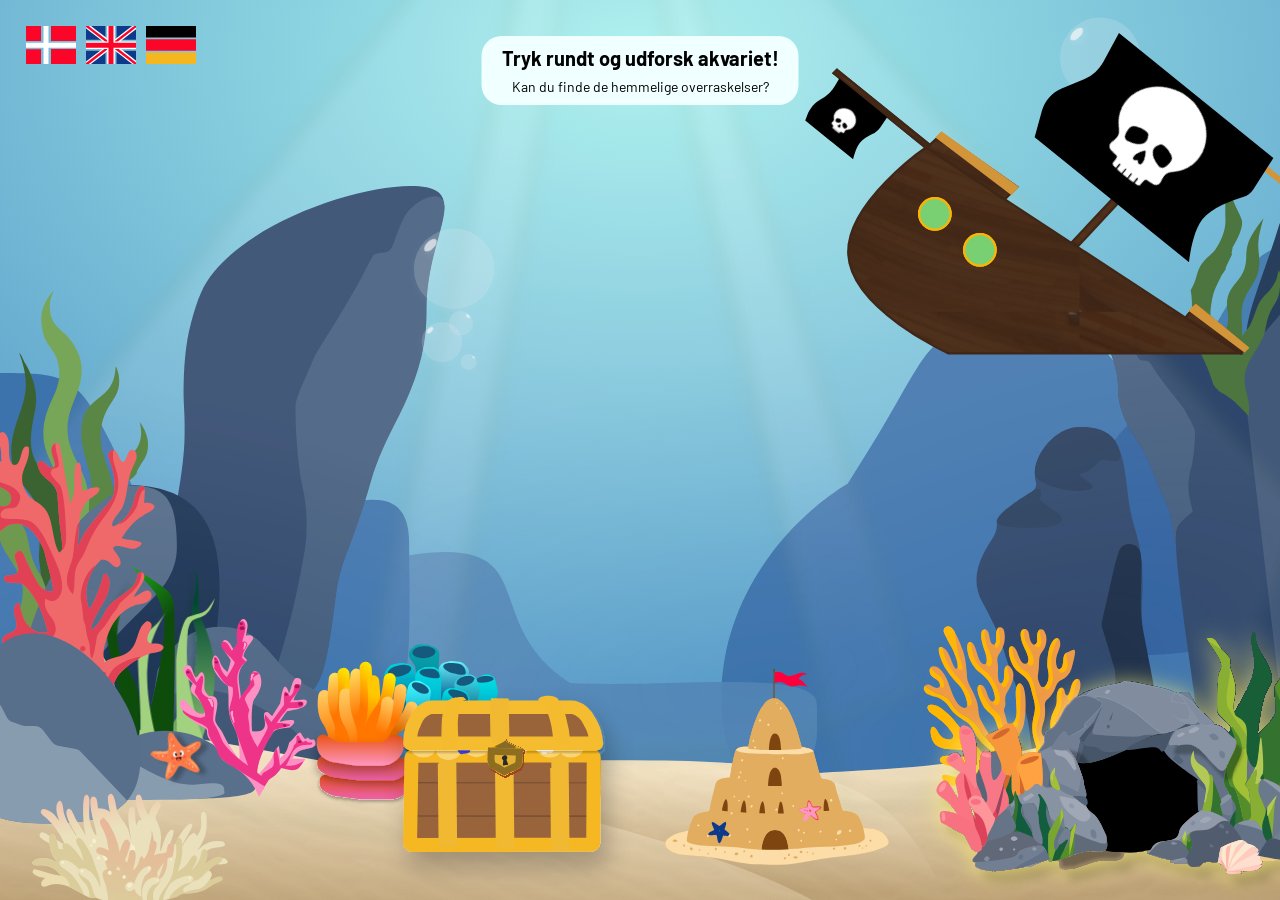
==== index.html @ d00469a3 "Initial commit" ====
<!DOCTYPE html>
<html lang="da"> <!--Husk at ændre lang til da hvis programmet er dansk?-->
<head>
    <meta charset="UTF-8">
    <meta name="viewport" content="width=device-width, initial-scale=1.0">
    <title>Storcenter Nord Akvarie</title>
    <link rel="stylesheet" href="css/style.css">
</head>
<body>
    <main>

     <!--INTRODUKTION TIL BØRN-->
        <div class="intro-tekst"> 
            <h1>Tryk rundt og udforsk akvariet!</h1>
            <p>Kan du finde de hemmelige overraskelser?</p>
        </div>

        <header id="sprog" class="sprog">
            <!--ikoner til at "vælge sprog", fungerer ikke i praksis-->
            <nav>
                <ul class="navbar">
                    <li><a href="#"><img src="img/dansk.svg" alt="dansk" id="dansk"></a></li>
                    <li><a href="#"><img src="img/engelsk.svg" alt="engelsk" id="engelsk"></a></li>
                    <li><a href="#"><img src="img/tysk.svg" alt="tysk" id="tysk"></a></li>
                </ul>
            </nav>
        </header>

        <section id="scene" class="scene">
            <div class="bg">
                <img src="img/blue_fish.svg" id="blueFish" class="fish1">
                <img src="img/clown_fish.svg" id="clownFish" class="fish2">
                <img src="img/green_fish.svg" id="greenFish" class="fish3">
                <img src="img/guldfisk.svg" id="orangeFish" class="fish4">
                <img src="img/seahorse-blue.svg" id="blueseahorse" class="fish5">
                <img src="img/yellow_fish.svg" id="yellowFish" class="fish6">
            </div>


        <!--LINK TIL SØHESTENS UNIVERS--->
            <a href="soehest.html" 
            class="grotte-link"
            aria-label="Gå til Sheldons univers"> 
            </a>

        <!--LINK TIL KIRURGFISKENS UNIVERS--->
           <a href="kirurgfisk.html" id="skattekisteLink" aria-label="Gå til kirurgfisk">
            <img id="skattekiste" src="img/skattekiste-statisk.svg" alt="">
            </a>

            <!--Link/knap til klovnfisk.html fra index.html-->
            <a href="klovnfisk.html" id="sea-anemone-link" class="sea-anemone-link">
                <img id="sea_anemone" src="img/sea_anemone.svg" alt="Sø anemone">
            </a>

        <!---LINK TIL GULDFISKEN-->
        <a href="guldfisk.html" id="guldfiskLink" aria-label="Gå til guldfisk">
            <img id="sandslot" src="img/sandslotstatisk.svg" alt="">
            </a>

        <!---LINK TIL piratskib-->
        <a href="soestjerne.html" id="piratskibLink" aria-label="Gå til priatskib">
            <img id="piratskib" src="img/piratskib.svg" alt="piratskib">
        </a>

        </section>
        <div id="tooltip" class="tooltip" aria-live="polite"></div>
    </main>
    
    <script src="js/script.js" defer></script>
</body>
</html>
---- css/style.css ----
/* Barlow font import */
@import url('https://fonts.googleapis.com/css2?family=Barlow:ital,wght@0,100;0,200;0,300;0,400;0,500;0,600;0,700;0,800;0,900;1,100;1,200;1,300;1,400;1,500;1,600;1,700;1,800;1,900&display=swap');


/* Reset CSS */

* {
   padding: 0;
   margin: 0;
   box-sizing: border-box;
   font-family: var(--font-body);
   position: relative;
}

/*INTRODUKTION TIL BØRN*/
.intro-tekst {
   position: absolute;
   top: 4%;
   left:50%;
   transform: translateX(-50%);

   background-color: azure;
   padding: 10px 20px;
   border-radius: 20px;

   text-align: center;
   font-family: "Barlow", sans-serif;
   font-weight: 400;
   font-style: normal;
   z-index: 10;
}

.intro-tekst h1 {
   font-size: 20px;
   margin-bottom: 8px;
}

.intro-tekst p {
   font-size: 14px;
}

:root {
   --font-body: "Barlow", sans-serif;
   --fish-w: 200px;
}

.navbar {
   display: flex;
   align-items: center;
   gap: 10px; 
   z-index: 1000;
   list-style: none; 
}

.navbar img {
   width: 50px;
}

header {
   width: 100%;
   display: flex;
   gap: 2%;
   flex-direction: row;
   justify-content: space-between;
   align-items: left;
   position: fixed; 
   padding: 2%; 
   z-index: 1;
}
.scene {
   position: relative;
   height: 100vh;
   width: 100vw;
   overflow: hidden;
   background: transparent;
}

.bg {
   position: absolute;
   inset: 0; 
   width: 100%;
   height: 100%;
   background: url(../img/main-background-2.svg);
   background-size: cover;
   background-position: center;
   background-repeat: no-repeat;
}

@keyframes animateBg {
   0%   { background-position-x: 0; }
   100% { background-position-x: -100vw; }
}

.fish1,
.fish2,
.fish3,
.fish4,
.fish5,
.fish6 {
   position: absolute;
   width: var(--fish-w);
   max-width: 28vw;
   z-index: 1;
   cursor: pointer; /* viser en hånd, så man kan se, at bilerne kan klikkes */
}

.fish1 {
   bottom: 5vh;
   left: -30vw; /* starter 30vw uden for skærmen til venstre */
   animation: fish1 12s linear infinite;
   width: 400px;
   max-width: 100%;
   z-index: 10;
}


@keyframes fish1 {
   0%   { transform: translateX(0) rotateY(0deg); }
   100% { transform: translateX(130vw) rotateY(0deg); }
}


.fish2 {
   bottom: 40vh;
   left: -30vw; /* starter 30vw uden for skærmen til venstre */
   animation: fish2 15s linear infinite;
   width: 400px;
   max-width: 100%;
   z-index: 10;
}

@keyframes fish2 {
   0%   { transform: translateX(0) rotateY(0deg); }
   100% { transform: translateX(130vw) rotateY(0deg); }
}

.fish3 {
   bottom: 60vh;
   left: -30vw; /* starter 30vw uden for skærmen til venstre */
   animation: fish3 9s linear infinite;
   z-index: 10;
}

@keyframes fish3 {
   0%   { transform: translateX(0) rotateY(180deg); }
   100% { transform: translateX(130vw) rotateY(180deg); }
}

.fish4 {
   bottom: 25vh;
   left: -40vw;
   animation: fish4 12s linear infinite;
   width: 250px;
   z-index: 10;
}

@keyframes fish4 {
   0%   { transform: translateX(0) rotateY(180deg); }
   100% { transform: translateX(180vw) rotateY(180deg); }
}

.fish5 {
   bottom: 10vh;
   left: -75vw;
   animation: fish5 16s linear infinite;
   width: 150px;
   z-index: 10;
}

@keyframes fish5 {
   0%   { transform: translateX(0) rotateY(180deg); }
   100% { transform: translateX(300vw) rotateY(180deg); }
}

.fish6 {
   bottom: 10vh;
   left: -75vw;
   animation: fish6 14s linear infinite;
   width: 200px;
   z-index: 10;
}

@keyframes fish6 {
   0%   { transform: translateX(0) rotateY(0deg); }
   100% { transform: translateX(300vw) rotateY(0deg); }
}



.tooltip {
   position: fixed;
   right: 16px;
   bottom: 16px;
   background-color: rgba(0, 0, 0, 0.85);
   color: #fff;
   padding: 10px 12px;
   border-radius: 8px;
   font-size: 14px;
   line-height: 1.35;
   max-width: min(320px, 90vw);
   opacity: 0; /* usynlig fra start */
   transform: translateY(8px);
   transition: opacity 0.25s ease, transform 0.25s ease;
   pointer-events: none; 
   z-index: 1000;
}

.tooltip.is-visible {
   opacity: 1;
   transform: translateY(0);
}


/* SHELDONS UNIVERS */
.grotte-link {
   position: absolute;
   right: 2%;
   bottom: 2%;
   width: 18%;
   height: 16%;
   z-index: 10;
   cursor: pointer;
}

/* Kirurgfisk univers*/
#skattekisteLink {
   position: absolute;
   bottom: 1%;        /* ret til dine egne værdier */
   left: 30%;
   width: 250px;      /* her bestemmer du kistens størrelse */
   display: block;
   z-index: 10;
}

#skattekiste {
   width: 100%;       /* fylder linket ud */
   height: auto;      /* beholder de rigtige proportioner */
   display: block;
   transition: transform 0.3s ease;
}

#skattekiste.aktiv {
   transform: scale(1.1);
}

/* Sø anemone univers */
.sea-anemone-link {
   position: absolute;
   left: 2%;
   bottom: 2%;
   width: 18%;
   height: 16%;
   z-index: 10;
   cursor: pointer;
}

/* søstjerne univers */
.soestjerne-link {
   position:absolute;
   right: 2%;
   bottom: 2%;
   width: 18%;
   height: 16%; 
   z-index: 10;
   cursor: pointer; 
}

#piratskibLink {

    position: absolute;
   bottom: 60%;        
   left: 45%;
   width: 250px;      
   display: block;
   z-index: 10;

   width: 100%;       /* fylder linket ud */
   height: auto;      /* beholder de rigtige proportioner */
   display: block;
   transition: transform 0.3s ease;
}
  
#piratskib.aktiv {
   transform: scale(1.1);
}

/*Guldfisk univers*/

#guldfiskLink {
   position: absolute;
   bottom: 2%;
   left: 49%;
   width: 300px;
   display: block;
   z-index: 10;
}

#sandslot {
   width: 100%;
   height: auto;
   display: block;
   transition: transform 0.3s ease;
}

#sandslot.aktiv {
   transform: scale(1.1);
}

#sea_anemone {
   width: 100%;       /* fylder linket ud */
   height: auto;      /* beholder de rigtige proportioner */
   display: block;
   transition: transform 0.3s ease;
}

#sea_anemone.aktiv {
   transform: scale(1.1);
}
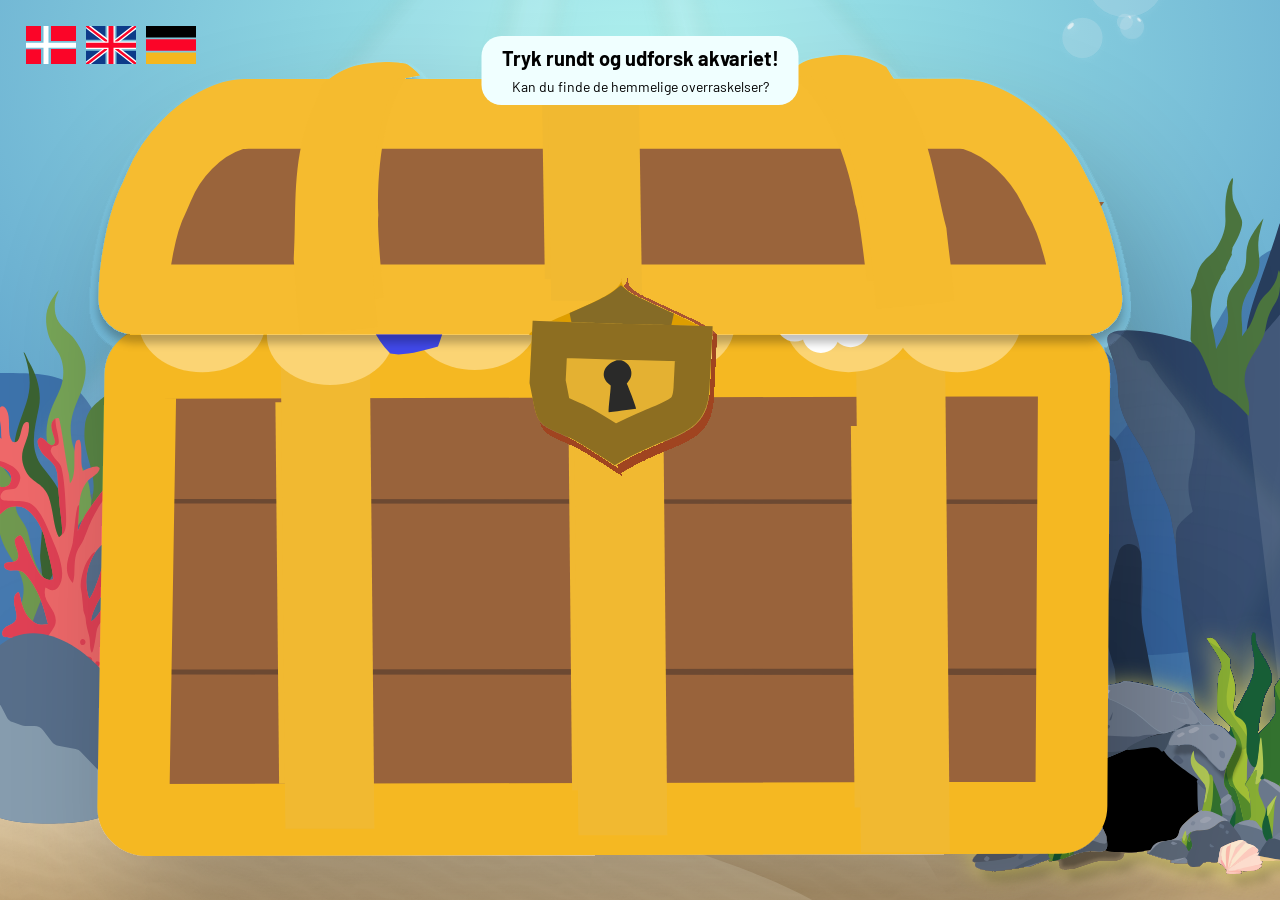
==== commit 3560944c: "Opdateret konventioner af links i index De fem links til andre områder i akvariet er opdateret fra a" ====
--- a/index.html
+++ b/index.html
@@ -1,72 +1,71 @@
 <!DOCTYPE html>
-<html lang="da"> <!--Husk at ændre lang til da hvis programmet er dansk?-->
-<head>
-    <meta charset="UTF-8">
-    <meta name="viewport" content="width=device-width, initial-scale=1.0">
-    <title>Storcenter Nord Akvarie</title>
-    <link rel="stylesheet" href="css/style.css">
-</head>
-<body>
-    <main>
+<html lang="da"> <!--Dansk-->
+    <head>
+        <meta charset="UTF-8">
+        <meta name="viewport" content="width=device-width, initial-scale=1.0">
+        <title>Storcenter Nord Akvarie</title>
+        <link rel="stylesheet" href="css/style.css">
+    </head>
 
-     <!--INTRODUKTION TIL BØRN-->
-        <div class="intro-tekst"> 
-            <h1>Tryk rundt og udforsk akvariet!</h1>
-            <p>Kan du finde de hemmelige overraskelser?</p>
-        </div>
-
-        <header id="sprog" class="sprog">
-            <!--ikoner til at "vælge sprog", fungerer ikke i praksis-->
-            <nav>
-                <ul class="navbar">
-                    <li><a href="#"><img src="img/dansk.svg" alt="dansk" id="dansk"></a></li>
-                    <li><a href="#"><img src="img/engelsk.svg" alt="engelsk" id="engelsk"></a></li>
-                    <li><a href="#"><img src="img/tysk.svg" alt="tysk" id="tysk"></a></li>
-                </ul>
-            </nav>
-        </header>
-
-        <section id="scene" class="scene">
-            <div class="bg">
-                <img src="img/blue_fish.svg" id="blueFish" class="fish1">
-                <img src="img/clown_fish.svg" id="clownFish" class="fish2">
-                <img src="img/green_fish.svg" id="greenFish" class="fish3">
-                <img src="img/guldfisk.svg" id="orangeFish" class="fish4">
-                <img src="img/seahorse-blue.svg" id="blueseahorse" class="fish5">
-                <img src="img/yellow_fish.svg" id="yellowFish" class="fish6">
+    <body>
+        <main>
+            <!--Introduktions boks-->
+            <div class="intro-tekst"> 
+                <h1>Tryk rundt og udforsk akvariet!</h1>
+                <p>Kan du finde de hemmelige overraskelser?</p>
             </div>
 
+            <!--ikoner til at "vælge sprog", fungerer ikke i praksis-->
+            <header id="sprog" class="sprog">
+                <nav>
+                    <ul class="navbar">
+                        <li><a href="#"><img src="img/dansk.svg" alt="dansk" id="dansk"></a></li>
+                        <li><a href="#"><img src="img/engelsk.svg" alt="engelsk" id="engelsk"></a></li>
+                        <li><a href="#"><img src="img/tysk.svg" alt="tysk" id="tysk"></a></li>
+                    </ul>
+                </nav>
+            </header>
 
-        <!--LINK TIL SØHESTENS UNIVERS--->
-            <a href="soehest.html" 
-            class="grotte-link"
-            aria-label="Gå til Sheldons univers"> 
-            </a>
+            <!--Indholdet i akvariet-->
+            <section id="scene" class="scene">
+                <div class="bg">
+                    <img src="img/blue_fish.svg" id="blueFish" class="fish1">
+                    <img src="img/clown_fish.svg" id="clownFish" class="fish2">
+                    <img src="img/green_fish.svg" id="greenFish" class="fish3">
+                    <img src="img/guldfisk.svg" id="orangeFish" class="fish4">
+                    <img src="img/seahorse-blue.svg" id="blueseahorse" class="fish5">
+                    <img src="img/yellow_fish.svg" id="yellowFish" class="fish6">
+                </div>
 
-        <!--LINK TIL KIRURGFISKENS UNIVERS--->
-           <a href="kirurgfisk.html" id="skattekisteLink" aria-label="Gå til kirurgfisk">
-            <img id="skattekiste" src="img/skattekiste-statisk.svg" alt="">
-            </a>
+            <!--Link til grotten--->
+                <a href="soehest.html" id="grotte-link"> 
+                    <!---Billede af grotten--->
+                </a>
 
-            <!--Link/knap til klovnfisk.html fra index.html-->
-            <a href="klovnfisk.html" id="sea-anemone-link" class="sea-anemone-link">
-                <img id="sea_anemone" src="img/sea_anemone.svg" alt="Sø anemone">
-            </a>
+            <!--Link til skattekisten--->
+                <a href="kirurgfisk.html" id="skattekiste-link">
+                    <img id="skattekiste" src="img/skattekiste-statisk.svg" alt="Skattekiste">
+                </a>
 
-        <!---LINK TIL GULDFISKEN-->
-        <a href="guldfisk.html" id="guldfiskLink" aria-label="Gå til guldfisk">
-            <img id="sandslot" src="img/sandslotstatisk.svg" alt="">
-            </a>
+            <!--Link til søanemonen-->
+                <a href="klovnfisk.html" id="sea-anemone-link">
+                    <img id="sea_anemone" src="img/sea_anemone.svg" alt="Søanemone">
+                </a>
 
-        <!---LINK TIL piratskib-->
-        <a href="soestjerne.html" id="piratskibLink" aria-label="Gå til priatskib">
-            <img id="piratskib" src="img/piratskib.svg" alt="piratskib">
-        </a>
+            <!---Link til sandslottet-->
+                <a href="guldfisk.html" id="guldfisk-link">
+                    <img id="sandslot" src="img/sandslotstatisk.svg" alt="Sandslot">
+                </a>
 
-        </section>
-        <div id="tooltip" class="tooltip" aria-live="polite"></div>
-    </main>
-    
-    <script src="js/script.js" defer></script>
-</body>
+            <!---Link til piratskib-->
+                <a href="soestjerne.html" id="piratskib-link">
+                    <img id="piratskib" src="img/piratskib.svg" alt="Piratskib">
+                </a>
+            </section>
+
+            <div id="tooltip" class="tooltip" aria-live="polite"></div>      
+        </main>
+
+        <script src="js/script.js" defer></script>
+    </body>
 </html>
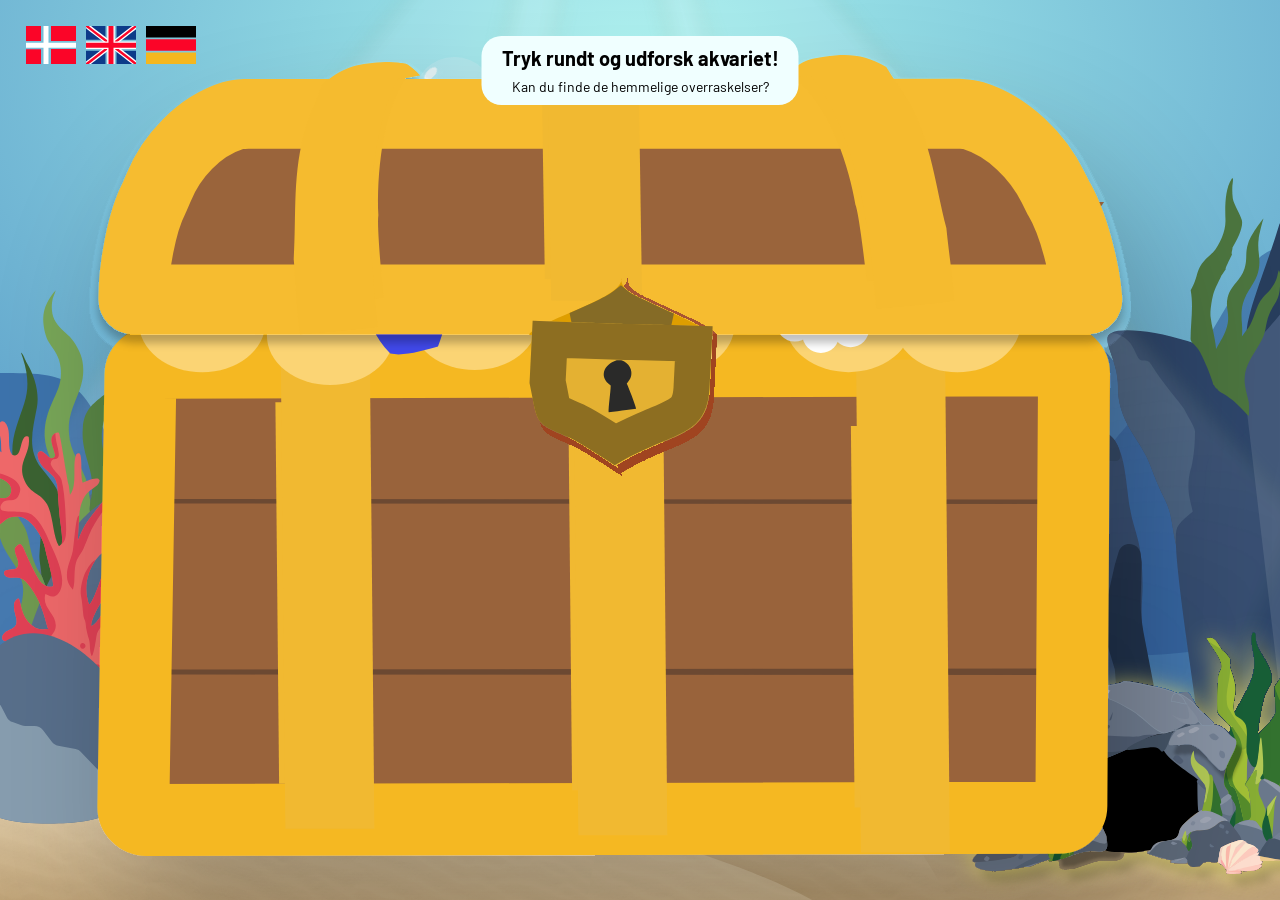
==== commit 15655d01: "Flyttet <header> ud af <main>" ====
--- a/index.html
+++ b/index.html
@@ -8,23 +8,23 @@
     </head>
 
     <body>
+        <!--ikoner til at "vælge sprog", fungerer ikke i praksis-->
+        <header id="sprog" class="sprog">
+            <nav>
+                <ul class="navbar">
+                    <li><a href="#"><img src="img/dansk.svg" alt="dansk" id="dansk"></a></li>
+                    <li><a href="#"><img src="img/engelsk.svg" alt="engelsk" id="engelsk"></a></li>
+                    <li><a href="#"><img src="img/tysk.svg" alt="tysk" id="tysk"></a></li>
+                </ul>
+            </nav>
+        </header>
+
         <main>
             <!--Introduktions boks-->
             <div class="intro-tekst"> 
                 <h1>Tryk rundt og udforsk akvariet!</h1>
                 <p>Kan du finde de hemmelige overraskelser?</p>
             </div>
-
-            <!--ikoner til at "vælge sprog", fungerer ikke i praksis-->
-            <header id="sprog" class="sprog">
-                <nav>
-                    <ul class="navbar">
-                        <li><a href="#"><img src="img/dansk.svg" alt="dansk" id="dansk"></a></li>
-                        <li><a href="#"><img src="img/engelsk.svg" alt="engelsk" id="engelsk"></a></li>
-                        <li><a href="#"><img src="img/tysk.svg" alt="tysk" id="tysk"></a></li>
-                    </ul>
-                </nav>
-            </header>
 
             <!--Indholdet i akvariet-->
             <section id="scene" class="scene">
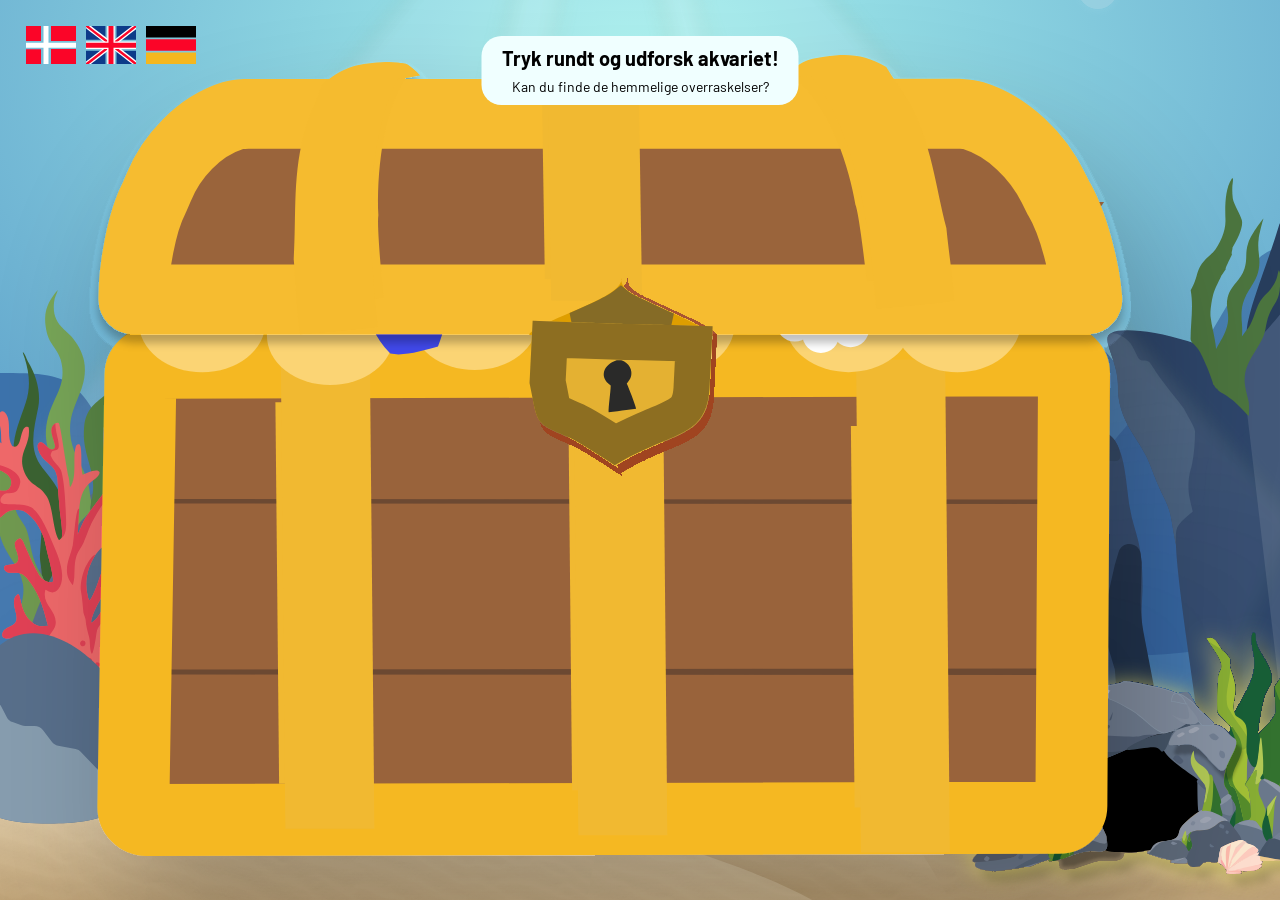
==== commit 261fed0e: "Rettet link til skattekiste" ====
--- a/index.html
+++ b/index.html
@@ -43,7 +43,7 @@
                 </a>
 
             <!--Link til skattekisten--->
-                <a href="kirurgfisk.html" id="skattekiste-link">
+                <a href="gulkirurgfisk.html" id="skattekiste-link">
                     <img id="skattekiste" src="img/skattekiste-statisk.svg" alt="Skattekiste">
                 </a>
 
--- a/css/style.css
+++ b/css/style.css
@@ -1,9 +1,7 @@
 /* Barlow font import */
 @import url('https://fonts.googleapis.com/css2?family=Barlow:ital,wght@0,100;0,200;0,300;0,400;0,500;0,600;0,700;0,800;0,900;1,100;1,200;1,300;1,400;1,500;1,600;1,700;1,800;1,900&display=swap');
 
-
 /* Reset CSS */
-
 * {
    padding: 0;
    margin: 0;
@@ -12,7 +10,7 @@
    position: relative;
 }
 
-/*INTRODUKTION TIL BØRN*/
+/*Infoboks øverst*/
 .intro-tekst {
    position: absolute;
    top: 4%;
@@ -30,12 +28,17 @@
    z-index: 10;
 }
 
-.intro-tekst h1 {
+h1 {
    font-size: 20px;
    margin-bottom: 8px;
 }
 
-.intro-tekst p {
+h2 {
+   font-size: 16px;
+   margin-bottom: 15px;
+}
+
+p {
    font-size: 14px;
 }
 
@@ -101,28 +104,26 @@
    width: var(--fish-w);
    max-width: 28vw;
    z-index: 1;
-   cursor: pointer; /* viser en hånd, så man kan se, at bilerne kan klikkes */
+   cursor: pointer; 
 }
 
 .fish1 {
    bottom: 5vh;
-   left: -30vw; /* starter 30vw uden for skærmen til venstre */
+   left: -30vw; 
    animation: fish1 12s linear infinite;
    width: 400px;
    max-width: 100%;
    z-index: 10;
 }
 
-
 @keyframes fish1 {
    0%   { transform: translateX(0) rotateY(0deg); }
    100% { transform: translateX(130vw) rotateY(0deg); }
 }
 
-
 .fish2 {
    bottom: 40vh;
-   left: -30vw; /* starter 30vw uden for skærmen til venstre */
+   left: -30vw; 
    animation: fish2 15s linear infinite;
    width: 400px;
    max-width: 100%;
@@ -136,7 +137,7 @@
 
 .fish3 {
    bottom: 60vh;
-   left: -30vw; /* starter 30vw uden for skærmen til venstre */
+   left: -30vw; 
    animation: fish3 9s linear infinite;
    z-index: 10;
 }
@@ -184,8 +185,6 @@
    0%   { transform: translateX(0) rotateY(0deg); }
    100% { transform: translateX(300vw) rotateY(0deg); }
 }
-
-
 
 .tooltip {
    position: fixed;
@@ -210,7 +209,6 @@
    transform: translateY(0);
 }
 
-
 /* SHELDONS UNIVERS */
 .grotte-link {
    position: absolute;
@@ -307,8 +305,8 @@
 }
 
 #sea_anemone {
-   width: 100%;       /* fylder linket ud */
-   height: auto;      /* beholder de rigtige proportioner */
+   width: 100%;       
+   height: auto;      
    display: block;
    transition: transform 0.3s ease;
 }
